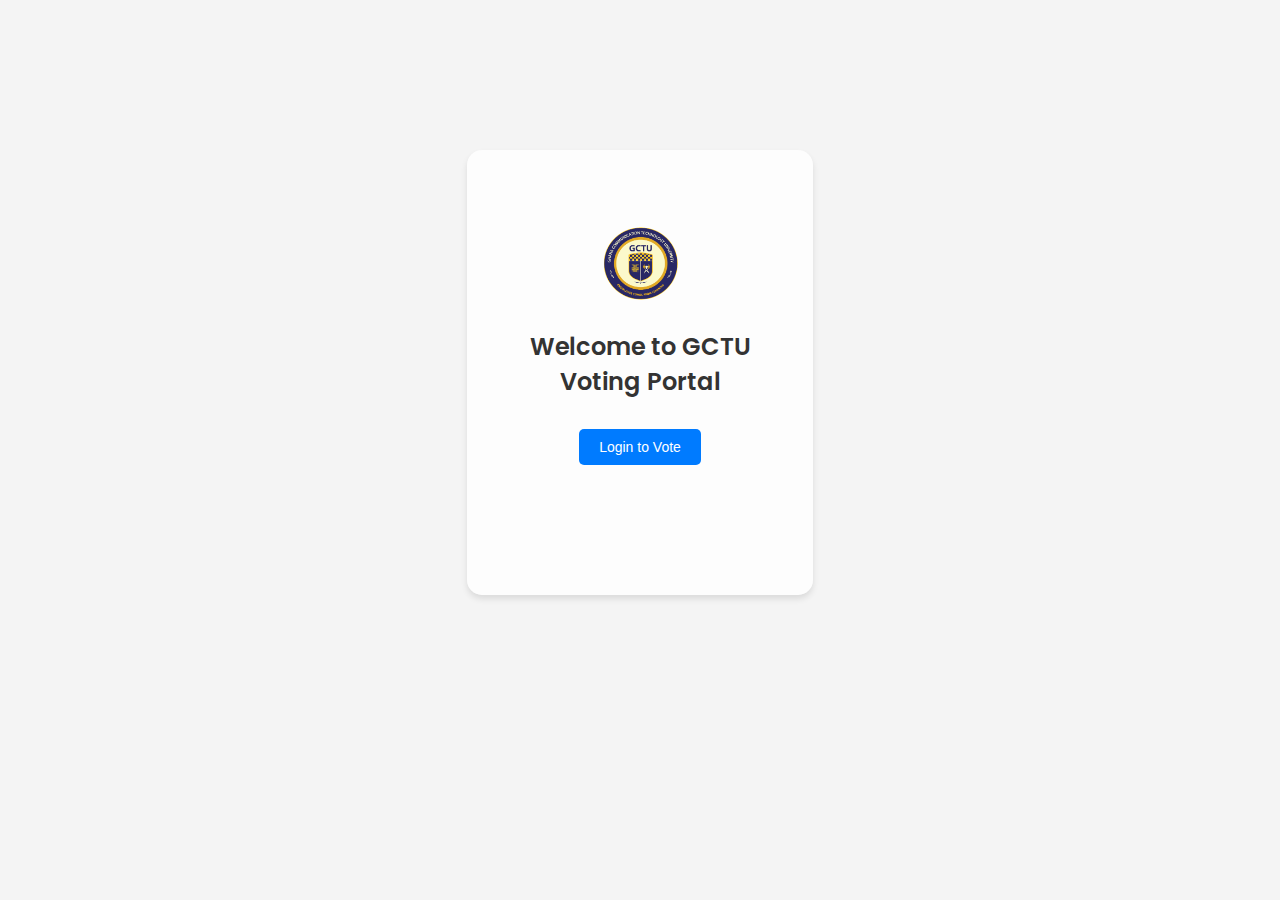
==== index.html @ 0c1db166 "commit" ====
<!DOCTYPE html>
<html lang="en">
<head>
  <meta charset="UTF-8">
  <meta name="viewport" content="width=device-width, initial-scale=1.0">
  <title>University Voting Portal</title>
  <link rel="stylesheet" href="style.css">
</head>
<body>
  <div class="container">
    <img src="images/logo.png" alt="" width="80">
    <h2>Welcome to GCTU <br> Voting Portal</h2>
    <button onclick="location.href='login.html'">Login to Vote</button>
  </div>
</body>
</html>
---- style.css ----
@import url('https://fonts.googleapis.com/css2?family=Poppins:wght@300;400;500&family=Roboto:wght@300;400;500&display=swap');

/* Defining CSS variables for easy customization */
:root {
    --primary-color: #007BFF;
    --primary-color-hover: #0056b3;
    --background-color: #f4f4f4;
    --text-color: #333;
    --button-bg-color: #007BFF;
    --button-text-color: white;
    --button-hover-color: #0056b3;
    --candidate-bg-color: #fff;
    --candidate-border-color: #ddd;
  }
  
  /* General body and layout styles */
  body {
    font-family: "Poppins", serif;
    background-color: var(--background-color);
    color: var(--text-color);
    margin: 0;
    padding: 0;
  }
  
  .container {
    width: 27%;
    margin: auto;
    padding-top: 75px;
    padding-bottom: 130px;
    text-align: center;
    position: relative; /* Needed for profile button positioning */
    background-color:#ffffffc2;
    box-shadow: 0px 4px 6px rgba(0, 0, 0, 0.1);
    border-radius: 15px;
    margin-top: 150px;
  }

  .vote {
    width: 80%;
  margin: auto;
  padding: 20px;
  text-align: center;
  position: relative;
  }
  
  /* Profile button at the top right */
  .profile-btn {
    position: fixed;
    top: 10px;
    right: 20px;
    width: 90px;
    height: 40px;
    padding: 5px 10px;
    font-size: 18px;
    background-color: var(--primary-color);
    color: var(--button-text-color);
    border: none;
    cursor: pointer;
    border-radius: 5px;
    transition: background-color 0.3s ease;
  }
  
  .profile-btn:hover {
    background-color: var(--primary-color-hover);
  }
  
  /* Headings */
  h1, h2 {
    color: var(--text-color);
    font-weight: 550;
  }
  
  /* Category layout */
  #presidentCategory, #secretaryCategory, #treasurerCategory {
    margin: 20px 0;
  }
  
  #presidentCategory h2,
  #secretaryCategory h2,
  #treasurerCategory h2 {
    text-align: center;
  }
  
  /* Flexbox for horizontal layout with wrapping */
  #presidentCandidatesList,
  #secretaryCandidatesList,
  #treasurerCandidatesList {
    display: flex;
    justify-content: center;
    gap: 20px;
    flex-wrap: wrap;
    margin: 10px 0;
  }
  
  /* Candidate card styles */
  .candidate {
    background-color: var(--candidate-bg-color);
    border: 1px solid var(--candidate-border-color);
    padding: 20px;
    width: 200px;
    text-align: center;
    border-radius: 8px;
    transition: transform 0.3s ease, box-shadow 0.3s ease;
  }
  
  /* Candidate hover effects */
  .candidate:hover {
    transform: scale(1.05);
    box-shadow: 0px 4px 6px rgba(0, 0, 0, 0.1);
  }
  
  .candidate img {
    width: 100px;
    height: 100px;
    border-radius: 50%;
    object-fit: cover;
  }
  
  button {
    background-color: var(--button-bg-color);
    color: var(--button-text-color);
    border: none;
    cursor: pointer;
    padding: 10px 20px;
    margin-top: 10px;
    border-radius: 5px;
    font-size: 14px;
    transition: background-color 0.3s ease;
  }
  
  button:hover {
    background-color: var(--button-hover-color);
  }
  
  button:disabled {
    background-color: #ccc;
    cursor: not-allowed;
  }

  input {
    width: 300px;
      padding: 12px;
      border: 2px solid #ccc;
      border-radius: 8px;
      font-size: 16px;
      transition: border-color 0.3s ease, box-shadow 0.3s ease;
      margin-bottom: 9px;
  }
  
  /* Make sure the layout is responsive for smaller screens */
  @media (max-width: 768px) {
    .container {
      width: 70%;
      padding-top: 50px;
      padding-bottom: 100px;
    }

    .container button {
        width: 50%;
    }

    input {
        width: 270px;
    }
  
    /* Adjust candidate card sizes and layout for smaller devices */
    .candidate {
      width: 45%;
      margin-bottom: 20px;
    }
  
    button {
      width: 100%; /* Make buttons full-width on smaller screens */
    }
  
    /* Profile button adjustments */
    .profile-btn {
      font-size: 15px;
      padding: 5px;
      width: 75px;
    }
  }
  
  @media (max-width: 480px) {
    /* Further adjustments for very small screens */
    .candidate {
      width: 100%;
    }
  }
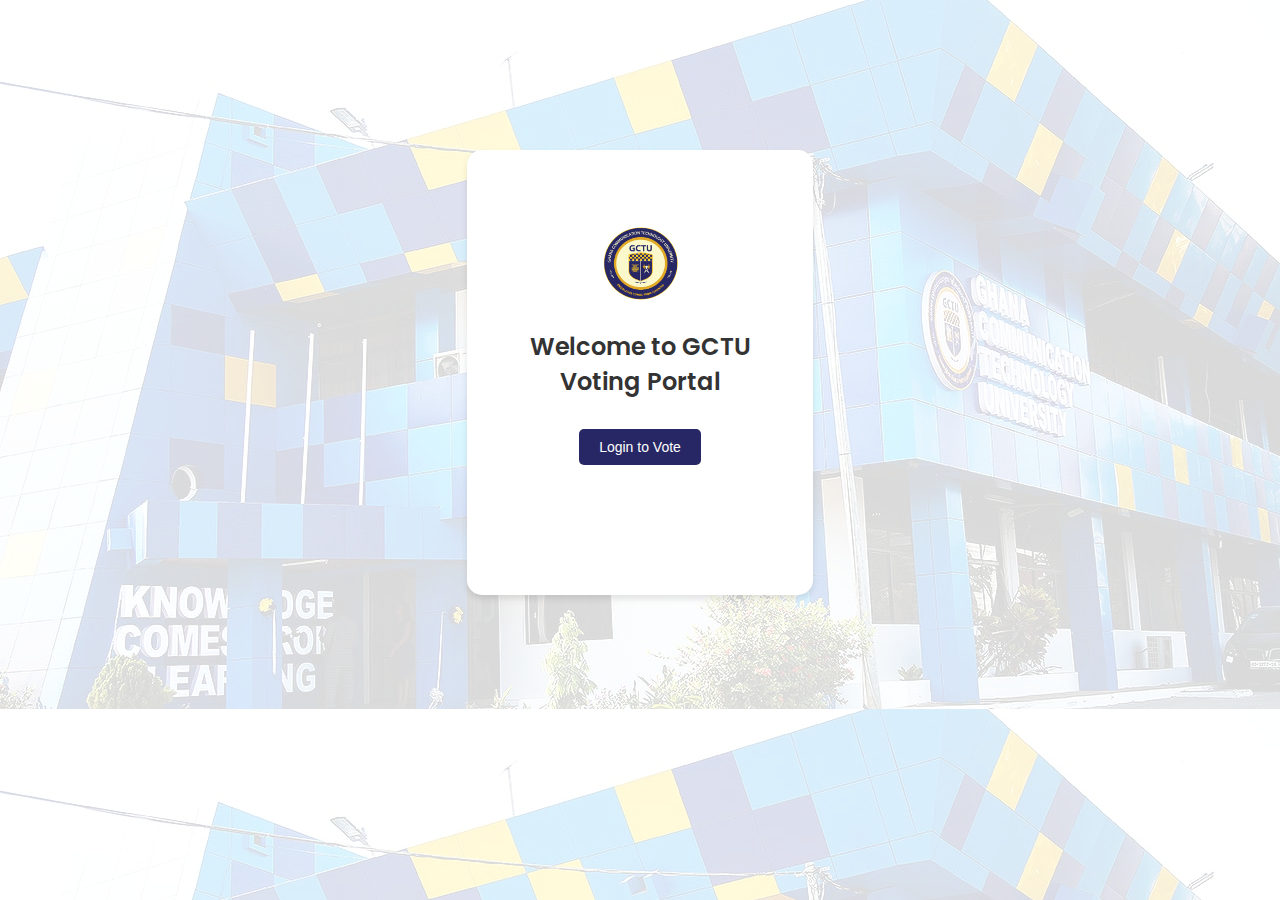
==== commit 1d44d8d1: "commit" ====
--- a/index.html
+++ b/index.html
@@ -6,7 +6,7 @@
   <title>University Voting Portal</title>
   <link rel="stylesheet" href="style.css">
 </head>
-<body>
+<body class="bground">
   <div class="container">
     <img src="images/logo.png" alt="" width="80">
     <h2>Welcome to GCTU <br> Voting Portal</h2>
--- a/style.css
+++ b/style.css
@@ -2,11 +2,11 @@
 
 /* Defining CSS variables for easy customization */
 :root {
-    --primary-color: #007BFF;
+    --primary-color: #282765;
     --primary-color-hover: #0056b3;
     --background-color: #f4f4f4;
     --text-color: #333;
-    --button-bg-color: #007BFF;
+    --button-bg-color: #282765;
     --button-text-color: white;
     --button-hover-color: #0056b3;
     --candidate-bg-color: #fff;
@@ -14,6 +14,21 @@
   }
   
   /* General body and layout styles */
+  .bground {
+    background-image: url(gctu.jpg);
+    /* position: relative; */
+    isolation: isolate;
+  }
+
+  .bground::after {
+    content: '';
+    position: absolute;
+    z-index: -1;
+    inset: 0;
+    background: white;
+    opacity: 0.85;
+  }
+
   body {
     font-family: "Poppins", serif;
     background-color: var(--background-color);
@@ -21,6 +36,18 @@
     margin: 0;
     padding: 0;
   }
+
+  header {
+    background-color: #fff;
+    padding: 10px 0;
+    width: 100%;
+    height: 65px;
+    position: -webkit-sticky; /* For Safari */
+    position: fixed;
+    top: 0;
+    z-index: 1000;
+    box-shadow: 0 4px 2px -2px rgba(0, 0, 0, 0.1);
+  }
   
   .container {
     width: 27%;
@@ -28,16 +55,30 @@
     padding-top: 75px;
     padding-bottom: 130px;
     text-align: center;
-    position: relative; /* Needed for profile button positioning */
-    background-color:#ffffffc2;
+    /* background-color:#ffffffc2; */
+    background-color: #fff;
     box-shadow: 0px 4px 6px rgba(0, 0, 0, 0.1);
     border-radius: 15px;
     margin-top: 150px;
   }
+  
+  .containerr {
+    width: 27%;
+    margin: auto;
+    padding-top: 75px;
+    padding-bottom: 130px;
+    text-align: center;
+   /*  background-color:#ffffffc2; */
+   background-color: #fff;
+    box-shadow: 0px 4px 6px rgba(0, 0, 0, 0.1);
+    border-radius: 15px;
+    margin-top: 150px;
+  }
 
   .vote {
     width: 80%;
   margin: auto;
+  margin-top: 70px;
   padding: 20px;
   text-align: center;
   position: relative;
@@ -67,7 +108,7 @@
   /* Headings */
   h1, h2 {
     color: var(--text-color);
-    font-weight: 550;
+    font-weight: 600;
   }
   
   /* Category layout */
@@ -153,6 +194,9 @@
       width: 70%;
       padding-top: 50px;
       padding-bottom: 100px;
+      position: fixed;
+      left: 120px;
+      bottom: 90px;
     }
 
     .container button {
@@ -186,5 +230,40 @@
     .candidate {
       width: 100%;
     }
+
+    .container {
+      width: 80%;
+      padding-top: 50px;
+      padding-bottom: 65px;
+      /* margin-bottom: 75px;  */
+      margin-top: 90px;
+      position: fixed;
+      left: 43px;
+      top: 0;
+      bottom: 80px;
+    }
+
+    .containerr {
+      width: 80%;
+      padding-top: 50px;
+      /* padding-bottom: 55px; */
+      /* margin-bottom: 75px;  */
+      margin-top: 90px;
+      position: fixed;
+      left: 43px;
+      top: 0;
+      bottom: 70px;
+    }
+
+    .container button {
+        width: 50%;
+    }
+    .containerr button {
+        width: 50%;
+    }
+
+    input {
+        width: 230px;
+    }
   }
   